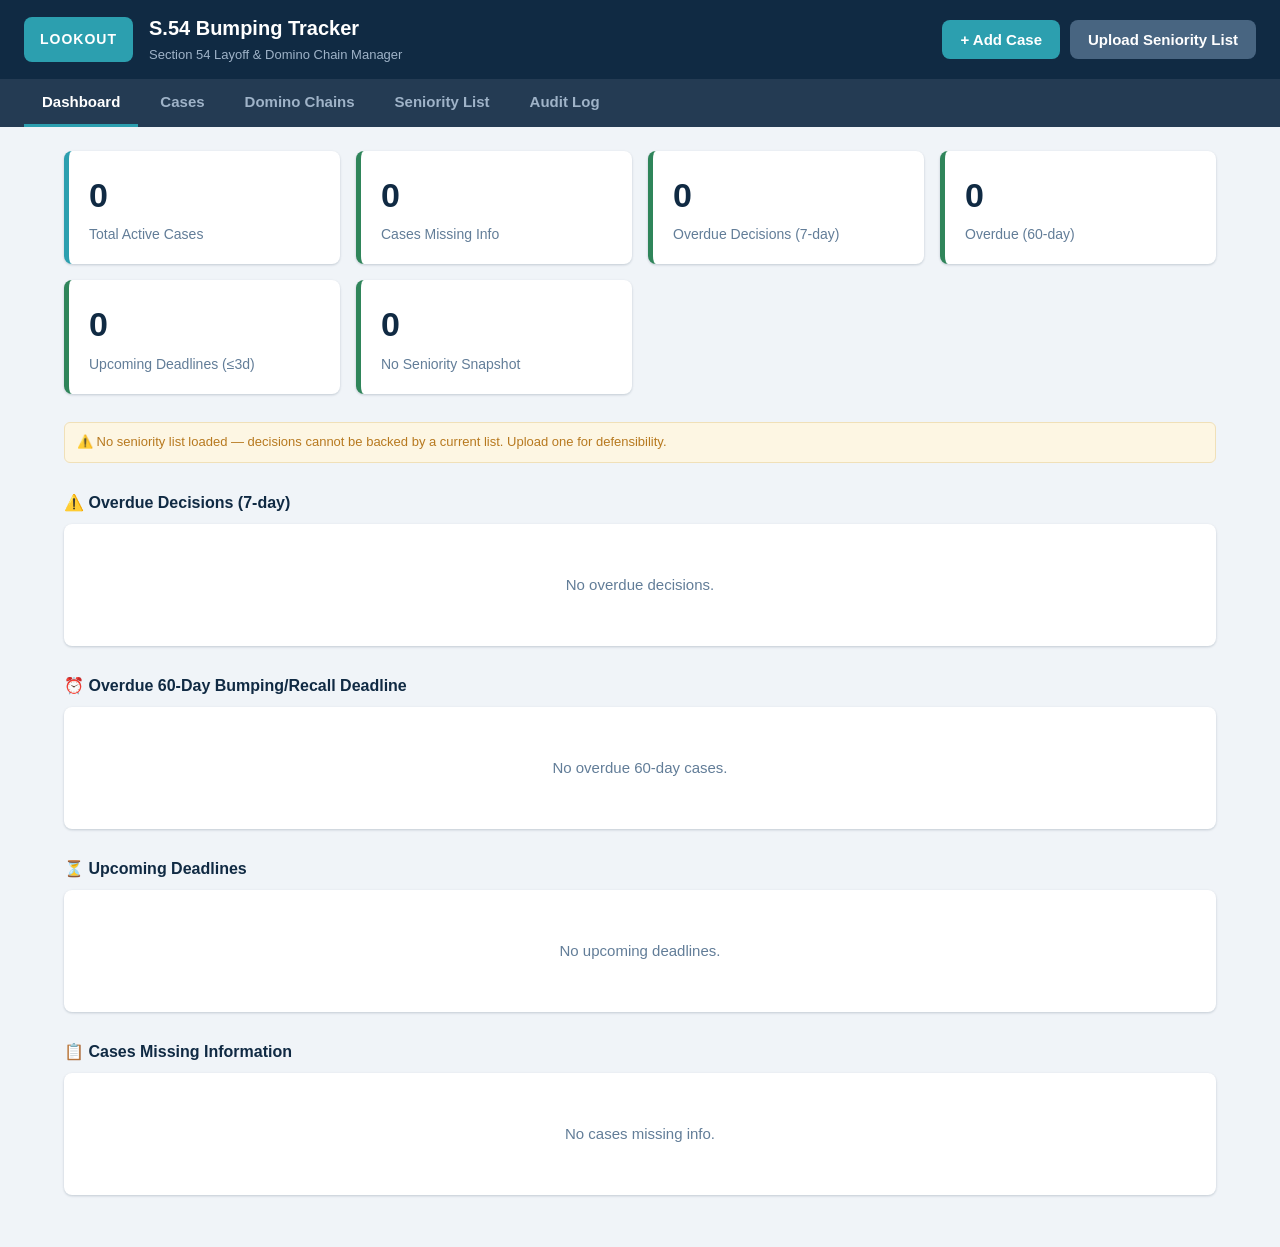
==== public/index.html @ ca2e4829 "Add Cloudflare static-assets deploy config; move app into public/ The Cloudflare deploy failed with " ====
<!DOCTYPE html>
<html lang="en">
<head>
  <meta charset="UTF-8" />
  <meta name="viewport" content="width=device-width, initial-scale=1.0" />
  <title>Lookout — S.54 Bumping Tracker</title>
  <link rel="stylesheet" href="styles.css" />
</head>
<body>
  <!-- ============ HEADER ============ -->
  <header class="app-header">
    <div class="brand">
      <div class="logo-placeholder" title="Lookout Logo">LOOKOUT</div>
      <div class="brand-text">
        <h1>S.54 Bumping Tracker</h1>
        <span class="subtitle">Section 54 Layoff &amp; Domino Chain Manager</span>
      </div>
    </div>
    <div class="header-actions">
      <button class="btn btn-primary" id="btnAddCase">+ Add Case</button>
      <button class="btn btn-secondary" id="btnUploadSeniority">Upload Seniority List</button>
      <input type="file" id="seniorityFile" accept=".csv,.xlsx,text/csv,application/vnd.openxmlformats-officedocument.spreadsheetml.sheet" hidden />
    </div>
  </header>

  <!-- ============ NAV TABS ============ -->
  <nav class="tabs">
    <button class="tab active" data-view="dashboard">Dashboard</button>
    <button class="tab" data-view="cases">Cases</button>
    <button class="tab" data-view="chains">Domino Chains</button>
    <button class="tab" data-view="seniority">Seniority List</button>
    <button class="tab" data-view="audit">Audit Log</button>
  </nav>

  <main id="main">
    <!-- Views are rendered here by app.js -->
  </main>

  <!-- ============ CASE FORM MODAL ============ -->
  <div class="modal-overlay" id="modalOverlay" hidden>
    <div class="modal" role="dialog" aria-modal="true">
      <div class="modal-header">
        <h2 id="modalTitle">Add Bumping Case</h2>
        <button class="modal-close" id="modalClose" aria-label="Close">&times;</button>
      </div>
      <form id="caseForm" class="case-form" novalidate>
        <!-- Form fields injected by app.js -->
      </form>
    </div>
  </div>

  <div id="toast" class="toast" hidden></div>

  <script src="app.js"></script>
</body>
</html>
---- public/styles.css ----
/* ============================================================
   Lookout S.54 Bumping Tracker — Styles
   Palette: dark blue / teal / neutral
   ============================================================ */

:root {
  --navy: #102a43;
  --navy-light: #243b53;
  --teal: #2c9faf;
  --teal-dark: #1f7d8a;
  --bg: #f0f4f8;
  --surface: #ffffff;
  --border: #d9e2ec;
  --text: #243b53;
  --muted: #627d98;
  --danger: #c0392b;
  --danger-bg: #fdecea;
  --warn: #b7791f;
  --warn-bg: #fdf6e3;
  --ok: #2f855a;
  --ok-bg: #e6f4ea;
  --radius: 8px;
  --shadow: 0 1px 3px rgba(16, 42, 67, 0.12), 0 1px 2px rgba(16, 42, 67, 0.08);
}

* { box-sizing: border-box; }

/* `hidden` must always win over display rules (e.g. the flex modal overlay). */
[hidden] { display: none !important; }

body {
  margin: 0;
  font-family: -apple-system, BlinkMacSystemFont, "Segoe UI", Roboto, Helvetica, Arial, sans-serif;
  background: var(--bg);
  color: var(--text);
  font-size: 15px;
  line-height: 1.45;
}

h1, h2, h3 { margin: 0; }

/* ---------- Header ---------- */
.app-header {
  display: flex;
  align-items: center;
  justify-content: space-between;
  background: var(--navy);
  color: #fff;
  padding: 14px 24px;
  flex-wrap: wrap;
  gap: 12px;
}
.brand { display: flex; align-items: center; gap: 16px; }
.logo-placeholder {
  background: var(--teal);
  color: #fff;
  font-weight: 800;
  letter-spacing: 1px;
  padding: 12px 16px;
  border-radius: var(--radius);
  font-size: 14px;
}
.brand-text h1 { font-size: 20px; font-weight: 700; }
.subtitle { color: #9fb3c8; font-size: 13px; }
.header-actions { display: flex; gap: 10px; flex-wrap: wrap; }

/* ---------- Buttons ---------- */
.btn {
  border: none;
  border-radius: var(--radius);
  padding: 11px 18px;
  font-size: 15px;
  font-weight: 600;
  cursor: pointer;
  transition: background 0.15s, opacity 0.15s;
}
.btn:active { transform: translateY(1px); }
.btn-primary { background: var(--teal); color: #fff; }
.btn-primary:hover { background: var(--teal-dark); }
.btn-secondary { background: #486581; color: #fff; }
.btn-secondary:hover { background: #334e68; }
.btn-ghost { background: transparent; color: var(--teal-dark); border: 1px solid var(--border); }
.btn-ghost:hover { background: var(--bg); }
.btn-danger { background: var(--danger); color: #fff; }
.btn-danger:hover { opacity: 0.9; }
.btn-sm { padding: 6px 12px; font-size: 13px; }

/* ---------- Tabs ---------- */
.tabs {
  display: flex;
  gap: 4px;
  background: var(--navy-light);
  padding: 0 24px;
  overflow-x: auto;
}
.tab {
  background: transparent;
  border: none;
  color: #9fb3c8;
  padding: 14px 18px;
  font-size: 15px;
  font-weight: 600;
  cursor: pointer;
  border-bottom: 3px solid transparent;
  white-space: nowrap;
}
.tab:hover { color: #fff; }
.tab.active { color: #fff; border-bottom-color: var(--teal); }

/* ---------- Layout ---------- */
main { padding: 24px; max-width: 1200px; margin: 0 auto; }
.view-title { font-size: 18px; margin-bottom: 16px; color: var(--navy); }

/* ---------- Dashboard cards ---------- */
.cards {
  display: grid;
  grid-template-columns: repeat(auto-fit, minmax(220px, 1fr));
  gap: 16px;
  margin-bottom: 28px;
}
.card {
  background: var(--surface);
  border-radius: var(--radius);
  padding: 20px;
  box-shadow: var(--shadow);
  border-left: 5px solid var(--teal);
}
.card .num { font-size: 34px; font-weight: 800; color: var(--navy); }
.card .label { color: var(--muted); font-size: 14px; margin-top: 4px; }
.card.alert { border-left-color: var(--danger); }
.card.warn { border-left-color: var(--warn); }
.card.ok { border-left-color: var(--ok); }

.dash-section { margin-bottom: 28px; }
.dash-section h3 { color: var(--navy); margin-bottom: 10px; font-size: 16px; }

/* ---------- Tables / lists ---------- */
.case-table {
  width: 100%;
  border-collapse: collapse;
  background: var(--surface);
  border-radius: var(--radius);
  overflow: hidden;
  box-shadow: var(--shadow);
}
.case-table th, .case-table td {
  text-align: left;
  padding: 12px 14px;
  border-bottom: 1px solid var(--border);
}
.case-table th { background: #f0f4f8; color: var(--muted); font-size: 13px; text-transform: uppercase; letter-spacing: 0.4px; }
.case-table tr:last-child td { border-bottom: none; }
.case-table tr:hover td { background: #f7fafc; }
.row-click { cursor: pointer; }

/* ---------- Status badges ---------- */
.badge {
  display: inline-block;
  padding: 3px 10px;
  border-radius: 999px;
  font-size: 12px;
  font-weight: 700;
}
.badge-pending { background: #e0e7ee; color: #486581; }
.badge-decision { background: var(--warn-bg); color: var(--warn); }
.badge-completed { background: var(--ok-bg); color: var(--ok); }
.badge-laidoff { background: var(--danger-bg); color: var(--danger); }

/* ---------- Flags / warnings ---------- */
.flag {
  display: inline-block;
  background: var(--danger-bg);
  color: var(--danger);
  border-radius: 4px;
  padding: 1px 7px;
  font-size: 12px;
  font-weight: 600;
  margin-left: 6px;
}
.flag-warn { background: var(--warn-bg); color: var(--warn); }

.empty-state {
  text-align: center;
  color: var(--muted);
  padding: 50px 20px;
  background: var(--surface);
  border-radius: var(--radius);
  box-shadow: var(--shadow);
}

/* ---------- Chain view ---------- */
.chain {
  background: var(--surface);
  border-radius: var(--radius);
  padding: 20px;
  margin-bottom: 20px;
  box-shadow: var(--shadow);
  overflow-x: auto;
}
.chain-flow { display: flex; align-items: stretch; gap: 0; }
.chain-node {
  min-width: 180px;
  border: 2px solid var(--teal);
  border-radius: var(--radius);
  padding: 12px;
  background: #f7fbfc;
}
.chain-node .node-name { font-weight: 700; color: var(--navy); }
.chain-node .node-pos { font-size: 13px; color: var(--muted); margin: 4px 0; }
.chain-arrow {
  display: flex;
  align-items: center;
  color: var(--teal);
  font-size: 26px;
  padding: 0 10px;
  font-weight: 700;
}
.chain-node.node-incomplete { border-color: var(--warn); border-style: dashed; }

/* ---------- Modal ---------- */
.modal-overlay {
  position: fixed;
  inset: 0;
  background: rgba(16, 42, 67, 0.55);
  display: flex;
  align-items: flex-start;
  justify-content: center;
  padding: 40px 16px;
  overflow-y: auto;
  z-index: 100;
}
.modal {
  background: var(--surface);
  border-radius: 12px;
  width: 100%;
  max-width: 560px;
  box-shadow: 0 10px 40px rgba(16, 42, 67, 0.3);
}
.modal-header {
  display: flex;
  justify-content: space-between;
  align-items: center;
  padding: 18px 22px;
  border-bottom: 1px solid var(--border);
}
.modal-header h2 { font-size: 18px; color: var(--navy); }
.modal-close { background: none; border: none; font-size: 28px; cursor: pointer; color: var(--muted); line-height: 1; }

/* ---------- Form ---------- */
.case-form { padding: 22px; }
.form-row { margin-bottom: 14px; }
.form-row.two { display: grid; grid-template-columns: 1fr 1fr; gap: 14px; }
.case-form label { display: block; font-weight: 600; font-size: 13px; margin-bottom: 5px; color: var(--navy); }
.case-form label .req { color: var(--danger); }
.case-form input, .case-form select, .case-form textarea {
  width: 100%;
  padding: 10px 12px;
  border: 1px solid var(--border);
  border-radius: 6px;
  font-size: 15px;
  font-family: inherit;
  background: #fff;
}
.case-form input:focus, .case-form select:focus, .case-form textarea:focus {
  outline: none;
  border-color: var(--teal);
  box-shadow: 0 0 0 3px rgba(44, 159, 175, 0.15);
}
.case-form input.invalid, .case-form select.invalid { border-color: var(--danger); background: var(--danger-bg); }
.field-hint { font-size: 12px; color: var(--muted); margin-top: 4px; }
.field-hint.computed { color: var(--teal-dark); font-weight: 600; }
.checkbox-row { display: flex; align-items: center; gap: 8px; }
.checkbox-row input { width: auto; }
.checkbox-row label { margin: 0; }

.form-warning {
  background: var(--warn-bg);
  color: var(--warn);
  border: 1px solid #f0e0b8;
  border-radius: 6px;
  padding: 10px 12px;
  font-size: 13px;
  margin-bottom: 14px;
}
.form-warning.form-error {
  background: var(--danger-bg);
  color: var(--danger);
  border-color: #f3c6c0;
}

/* ---------- Snapshot panel ---------- */
.snapshot-panel {
  border-radius: 6px;
  padding: 12px 14px;
  margin-bottom: 14px;
  border: 1px solid var(--border);
}
.snapshot-panel.ok { background: var(--ok-bg); border-color: #bfe3cd; }
.snapshot-panel.warn { background: var(--warn-bg); border-color: #f0e0b8; }
.snapshot-title { font-weight: 700; font-size: 13px; margin-bottom: 4px; }
.snapshot-body { font-size: 13px; margin-bottom: 8px; }
.snapshot-panel.ok .snapshot-title { color: var(--ok); }
.snapshot-panel.warn .snapshot-title { color: var(--warn); }

/* ---------- Case history (in form) ---------- */
.case-history {
  margin: 0; padding: 10px 14px 10px 28px;
  background: #f7fafc; border: 1px solid var(--border); border-radius: 6px;
  font-size: 13px; max-height: 160px; overflow-y: auto;
}
.case-history li { margin-bottom: 4px; }

/* ---------- Audit log table ---------- */
.audit-changes { margin: 6px 0 0; padding-left: 18px; font-size: 13px; }
.audit-changes li { margin-bottom: 2px; }

.form-actions {
  display: flex;
  justify-content: space-between;
  gap: 10px;
  margin-top: 20px;
  padding-top: 16px;
  border-top: 1px solid var(--border);
}
.form-actions .right { display: flex; gap: 10px; }

/* ---------- Autocomplete ---------- */
.autocomplete { position: relative; }
.autocomplete-list {
  position: absolute;
  top: 100%;
  left: 0;
  right: 0;
  background: #fff;
  border: 1px solid var(--border);
  border-top: none;
  border-radius: 0 0 6px 6px;
  max-height: 220px;
  overflow-y: auto;
  z-index: 10;
  box-shadow: var(--shadow);
}
.autocomplete-item { padding: 9px 12px; cursor: pointer; font-size: 14px; }
.autocomplete-item:hover, .autocomplete-item.active { background: var(--bg); }
.autocomplete-item small { color: var(--muted); }

/* ---------- Toast ---------- */
.toast {
  position: fixed;
  bottom: 24px;
  left: 50%;
  transform: translateX(-50%);
  background: var(--navy);
  color: #fff;
  padding: 12px 22px;
  border-radius: var(--radius);
  box-shadow: var(--shadow);
  z-index: 200;
  font-weight: 600;
}

/* ---------- Misc ---------- */
.toolbar { display: flex; gap: 10px; margin-bottom: 16px; align-items: center; flex-wrap: wrap; }
.toolbar input[type="search"] {
  padding: 9px 12px; border: 1px solid var(--border); border-radius: 6px; font-size: 14px; min-width: 220px;
}
.muted { color: var(--muted); }
.chain-link { color: var(--teal-dark); cursor: pointer; text-decoration: underline; }

@media (max-width: 640px) {
  .form-row.two { grid-template-columns: 1fr; }
  .app-header { flex-direction: column; align-items: flex-start; }
}
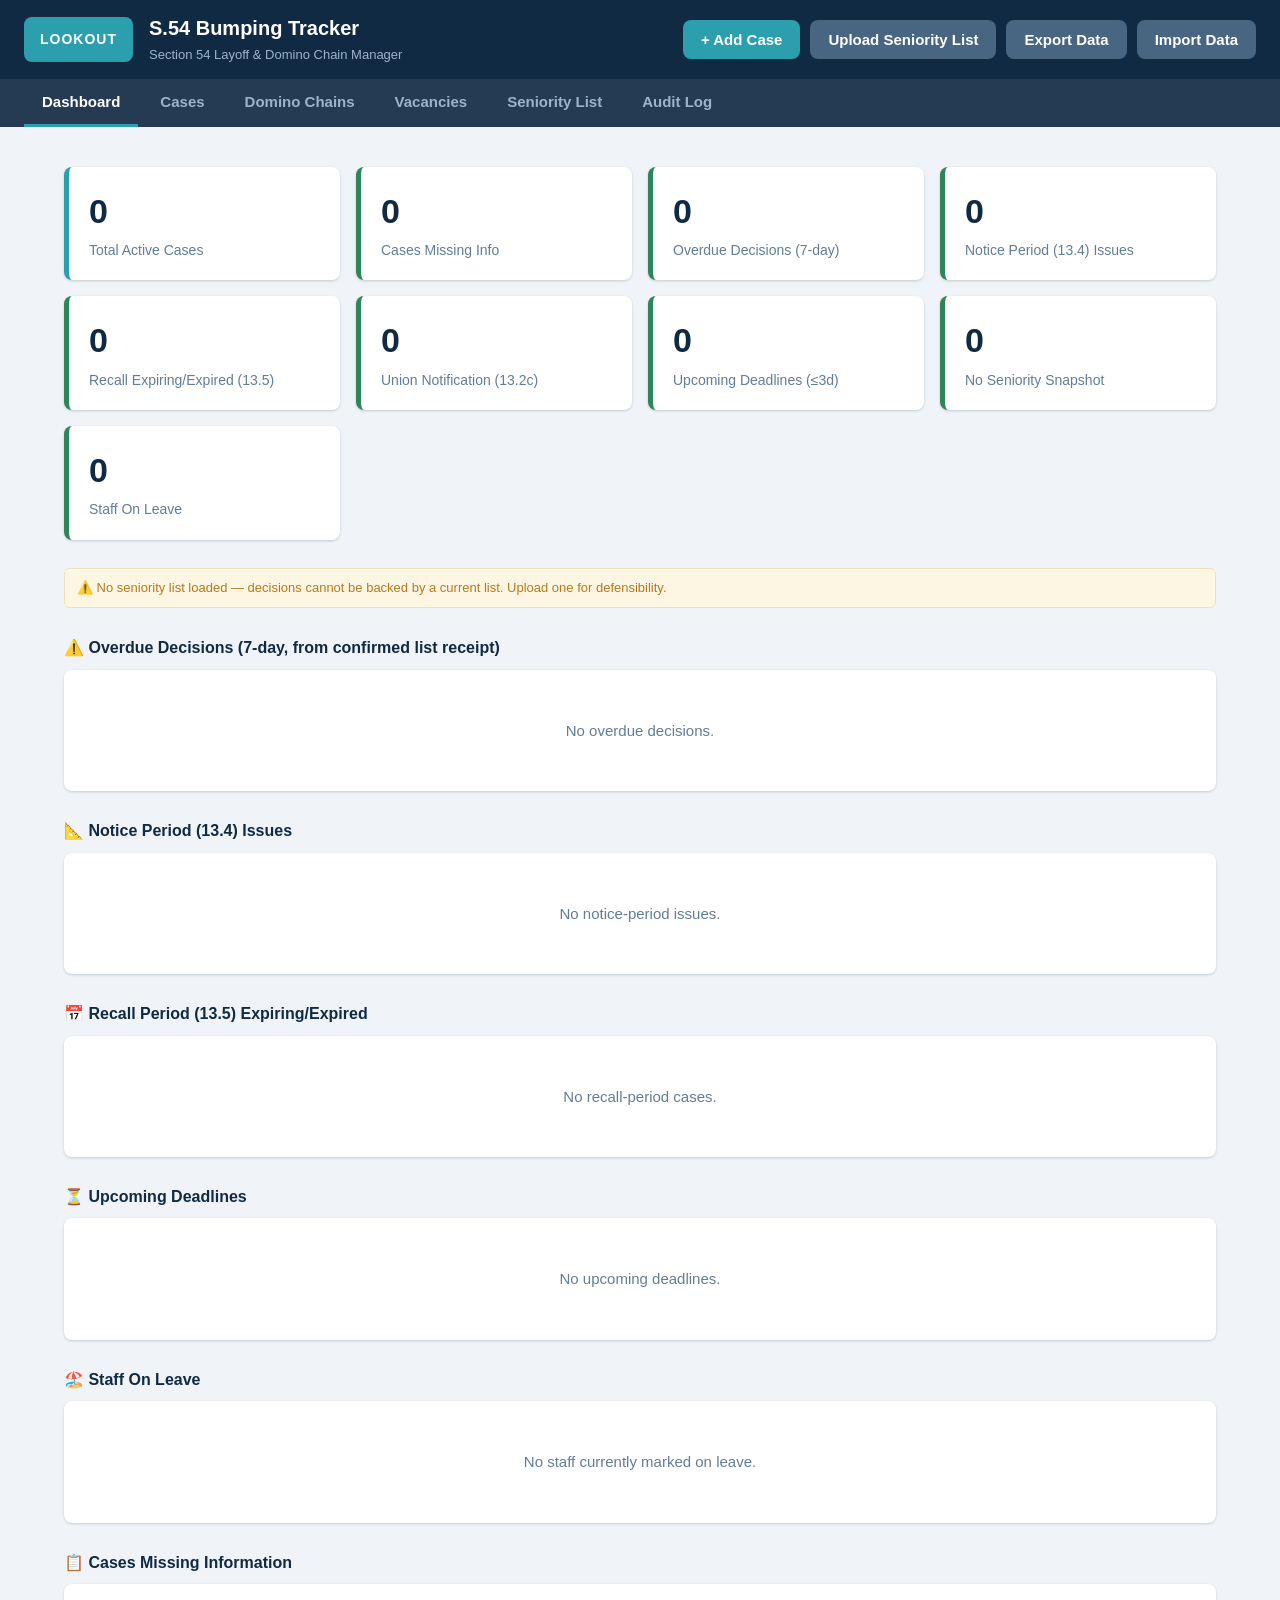
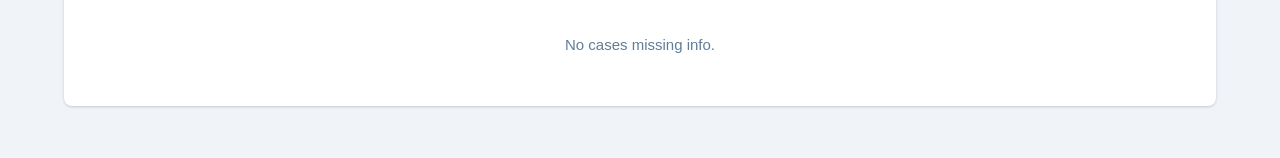
==== commit cd5bba82: "Rebuild for Art. 13 / MIG affiliate-displacement fidelity Replaces the generic 4-state bumping model" ====
--- a/public/index.html
+++ b/public/index.html
@@ -20,6 +20,9 @@
       <button class="btn btn-primary" id="btnAddCase">+ Add Case</button>
       <button class="btn btn-secondary" id="btnUploadSeniority">Upload Seniority List</button>
       <input type="file" id="seniorityFile" accept=".csv,.xlsx,text/csv,application/vnd.openxmlformats-officedocument.spreadsheetml.sheet" hidden />
+      <button class="btn btn-secondary" id="btnExportData" title="Export all data (cases, seniority, audit, vacancies) as JSON">Export Data</button>
+      <button class="btn btn-secondary" id="btnImportData" title="Restore from a previously exported JSON file">Import Data</button>
+      <input type="file" id="importDataFile" accept=".json,application/json" hidden />
     </div>
   </header>
 
@@ -28,6 +31,7 @@
     <button class="tab active" data-view="dashboard">Dashboard</button>
     <button class="tab" data-view="cases">Cases</button>
     <button class="tab" data-view="chains">Domino Chains</button>
+    <button class="tab" data-view="vacancies">Vacancies</button>
     <button class="tab" data-view="seniority">Seniority List</button>
     <button class="tab" data-view="audit">Audit Log</button>
   </nav>
--- a/public/styles.css
+++ b/public/styles.css
@@ -161,10 +161,14 @@
   font-size: 12px;
   font-weight: 700;
 }
-.badge-pending { background: #e0e7ee; color: #486581; }
-.badge-decision { background: var(--warn-bg); color: var(--warn); }
-.badge-completed { background: var(--ok-bg); color: var(--ok); }
+.badge-notice { background: #e0e7ee; color: #486581; }
+.badge-listed { background: #e0e7ee; color: #486581; }
+.badge-meeting { background: var(--warn-bg); color: var(--warn); }
+.badge-election { background: var(--warn-bg); color: var(--warn); }
+.badge-placed { background: var(--ok-bg); color: var(--ok); }
 .badge-laidoff { background: var(--danger-bg); color: var(--danger); }
+.badge-recall { background: var(--danger-bg); color: var(--danger); }
+.badge-closed { background: #e0e7ee; color: #486581; }
 
 /* ---------- Flags / warnings ---------- */
 .flag {
@@ -297,10 +301,62 @@
 }
 .snapshot-panel.ok { background: var(--ok-bg); border-color: #bfe3cd; }
 .snapshot-panel.warn { background: var(--warn-bg); border-color: #f0e0b8; }
+.snapshot-panel.danger { background: var(--danger-bg); border-color: #f3c6c0; }
 .snapshot-title { font-weight: 700; font-size: 13px; margin-bottom: 4px; }
 .snapshot-body { font-size: 13px; margin-bottom: 8px; }
 .snapshot-panel.ok .snapshot-title { color: var(--ok); }
 .snapshot-panel.warn .snapshot-title { color: var(--warn); }
+.snapshot-panel.danger .snapshot-title { color: var(--danger); }
+
+/* ---------- Option-specific sub-fields, eligible-target list ---------- */
+.subfields {
+  border-left: 3px solid var(--teal);
+  padding: 4px 0 4px 14px;
+  margin: 0 0 14px 2px;
+}
+.target-list {
+  border: 1px solid var(--border);
+  border-radius: 6px;
+  max-height: 240px;
+  overflow-y: auto;
+  margin-top: 8px;
+}
+.target-item {
+  display: flex;
+  justify-content: space-between;
+  align-items: center;
+  padding: 8px 12px;
+  cursor: pointer;
+  font-size: 13px;
+  border-bottom: 1px solid var(--border);
+}
+.target-item:last-child { border-bottom: none; }
+.target-item:hover { background: var(--bg); }
+.target-item .delta { color: var(--muted); font-variant-numeric: tabular-nums; }
+.target-item.target-flagged { background: var(--danger-bg); }
+
+/* ---------- Section headers inside the case form ---------- */
+.form-section-title {
+  font-weight: 700;
+  font-size: 13px;
+  text-transform: uppercase;
+  letter-spacing: 0.4px;
+  color: var(--muted);
+  margin: 22px 0 10px;
+  padding-top: 14px;
+  border-top: 1px solid var(--border);
+}
+.form-section-title:first-child { margin-top: 0; padding-top: 0; border-top: none; }
+
+/* ---------- Vacancies view ---------- */
+.quick-add { display: grid; grid-template-columns: repeat(auto-fit, minmax(140px, 1fr)) auto; gap: 8px; align-items: end; margin-bottom: 16px; }
+.quick-add label { display: block; font-size: 12px; font-weight: 600; color: var(--navy); margin-bottom: 4px; }
+.quick-add input { width: 100%; padding: 8px 10px; border: 1px solid var(--border); border-radius: 6px; font-size: 14px; }
+
+/* ---------- Print (generated documents / case file) ---------- */
+@media print {
+  body { background: #fff; }
+}
 
 /* ---------- Case history (in form) ---------- */
 .case-history {
@@ -364,6 +420,7 @@
 .toolbar input[type="search"] {
   padding: 9px 12px; border: 1px solid var(--border); border-radius: 6px; font-size: 14px; min-width: 220px;
 }
+.event-filter { padding: 9px 12px; border: 1px solid var(--border); border-radius: 6px; font-size: 14px; }
 .muted { color: var(--muted); }
 .chain-link { color: var(--teal-dark); cursor: pointer; text-decoration: underline; }
 
